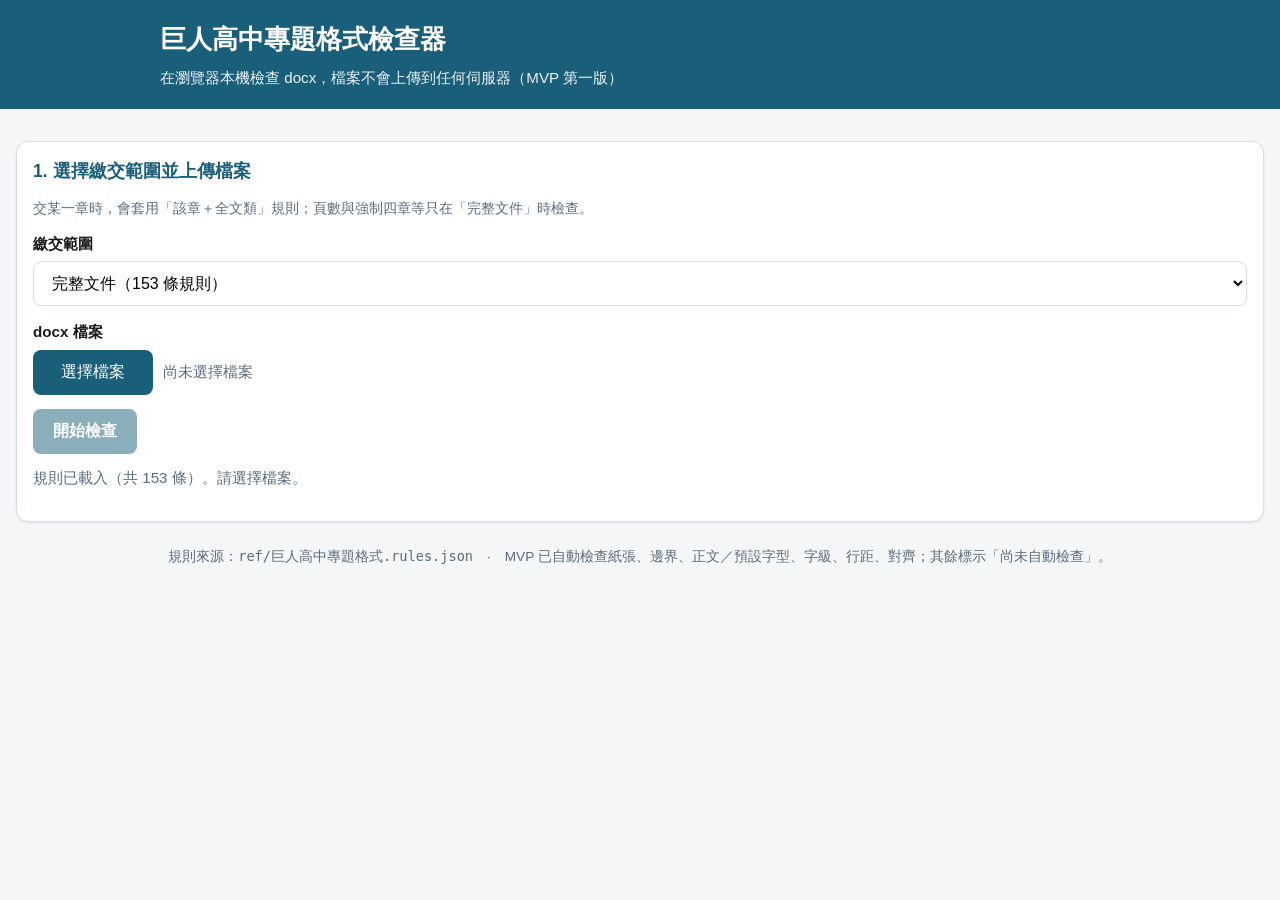
==== checker/index.html @ 4fd9e4e1 "新增格式檢查網頁第一版（checker/）" ====
<!DOCTYPE html>
<html lang="zh-Hant">
  <head>
    <meta charset="UTF-8" />
    <meta
      name="viewport"
      content="width=device-width, initial-scale=1, viewport-fit=cover"
    />
    <meta name="color-scheme" content="light" />
    <title>巨人高中專題格式檢查器</title>
    <link rel="stylesheet" href="styles.css" />
  </head>
  <body>
    <header class="app-header">
      <div class="inner">
        <h1>巨人高中專題格式檢查器</h1>
        <p>在瀏覽器本機檢查 docx，檔案不會上傳到任何伺服器（MVP 第一版）</p>
      </div>
    </header>

    <main class="wrap">
      <section class="card" aria-labelledby="setup-title">
        <h2 id="setup-title">1. 選擇繳交範圍並上傳檔案</h2>
        <p class="hint">
          交某一章時，會套用「該章＋全文類」規則；頁數與強制四章等只在「完整文件」時檢查。
        </p>

        <label class="field-label" for="profile">繳交範圍</label>
        <select id="profile" name="profile"></select>

        <div style="height: 14px"></div>

        <label class="field-label" for="file">docx 檔案</label>
        <div class="file-row">
          <button type="button" class="file-btn" id="pickFile">選擇檔案</button>
          <input
            type="file"
            id="file"
            accept=".docx,application/vnd.openxmlformats-officedocument.wordprocessingml.document"
          />
          <span class="file-name" id="fileName">尚未選擇檔案</span>
        </div>

        <div class="actions">
          <button type="button" class="btn-primary" id="runBtn" disabled>
            開始檢查
          </button>
          <button type="button" class="btn-ghost hidden" id="clearBtn">
            清除結果
          </button>
        </div>
        <p class="status-line" id="status" role="status"></p>
      </section>

      <section class="card hidden" id="summaryCard" aria-labelledby="sum-title">
        <h2 id="sum-title">2. 檢查摘要</h2>
        <div class="summary-grid" id="summaryGrid"></div>
        <p class="hint" id="summaryHint"></p>
      </section>

      <section class="card hidden" id="reportCard" aria-labelledby="rep-title">
        <h2 id="rep-title">3. 規則報告</h2>
        <div class="filters" id="filters" role="toolbar" aria-label="篩選結果">
          <button type="button" class="chip active" data-filter="all">全部</button>
          <button type="button" class="chip" data-filter="fail">不通過</button>
          <button type="button" class="chip" data-filter="pass">通過</button>
          <button type="button" class="chip" data-filter="not_checked">
            尚未檢查
          </button>
        </div>
        <ul class="report-list" id="reportList"></ul>
      </section>

      <p class="footer-note">
        規則來源：<code>ref/巨人高中專題格式.rules.json</code>　·　MVP
        已自動檢查紙張、邊界、正文／預設字型、字級、行距、對齊；其餘標示「尚未自動檢查」。
      </p>
    </main>

    <script src="vendor/jszip.min.js"></script>
    <script src="docx-parser.js"></script>
    <script src="rules-engine.js"></script>
    <script src="app.js"></script>
  </body>
</html>
---- checker/styles.css ----
/* TSSH 專題格式檢查器 — 響應式 */
:root {
  --bg: #f4f6f8;
  --card: #ffffff;
  --text: #1a1a1a;
  --muted: #5c6b7a;
  --border: #d8dee6;
  --primary: #1a5f7a;
  --primary-hover: #134b61;
  --pass: #1b7f4e;
  --pass-bg: #e8f7ef;
  --fail: #b42318;
  --fail-bg: #fef3f2;
  --pending: #8a6d1d;
  --pending-bg: #fff8e6;
  --radius: 12px;
  --shadow: 0 1px 3px rgba(0, 0, 0, 0.08);
  --max: 960px;
  --pad: 16px;
  --font: "Noto Sans TC", "Microsoft JhengHei", "PingFang TC", "Helvetica Neue",
    Arial, sans-serif;
}

*,
*::before,
*::after {
  box-sizing: border-box;
}

html {
  -webkit-text-size-adjust: 100%;
  scroll-behavior: smooth;
}

body {
  margin: 0;
  font-family: var(--font);
  background: var(--bg);
  color: var(--text);
  line-height: 1.55;
  min-height: 100vh;
}

img,
svg {
  max-width: 100%;
  height: auto;
}

.wrap {
  width: 100%;
  max-width: var(--max);
  margin: 0 auto;
  padding: var(--pad);
  padding-bottom: 48px;
}

header.app-header {
  background: var(--primary);
  color: #fff;
  padding: 20px var(--pad);
}

header.app-header .inner {
  max-width: var(--max);
  margin: 0 auto;
}

header h1 {
  margin: 0 0 6px;
  font-size: clamp(1.25rem, 4vw, 1.6rem);
  font-weight: 700;
}

header p {
  margin: 0;
  opacity: 0.92;
  font-size: 0.95rem;
}

.card {
  background: var(--card);
  border: 1px solid var(--border);
  border-radius: var(--radius);
  box-shadow: var(--shadow);
  padding: 16px;
  margin-top: 16px;
}

.card h2 {
  margin: 0 0 12px;
  font-size: 1.1rem;
  color: var(--primary);
}

.hint {
  color: var(--muted);
  font-size: 0.9rem;
  margin: 0 0 12px;
}

label.field-label {
  display: block;
  font-weight: 600;
  margin-bottom: 6px;
  font-size: 0.95rem;
}

select,
button,
.file-btn {
  font-family: inherit;
  font-size: 1rem;
}

select {
  width: 100%;
  max-width: 100%;
  padding: 12px 14px;
  border: 1px solid var(--border);
  border-radius: 8px;
  background: #fff;
  appearance: auto;
}

.file-row {
  display: flex;
  flex-wrap: wrap;
  gap: 10px;
  align-items: center;
}

.file-btn {
  display: inline-flex;
  align-items: center;
  justify-content: center;
  gap: 8px;
  padding: 12px 18px;
  background: var(--primary);
  color: #fff;
  border: none;
  border-radius: 8px;
  cursor: pointer;
  min-height: 44px; /* 手機好點 */
  min-width: 120px;
}

.file-btn:hover,
.file-btn:focus {
  background: var(--primary-hover);
}

.file-btn:disabled {
  opacity: 0.55;
  cursor: not-allowed;
}

input[type="file"] {
  position: absolute;
  width: 1px;
  height: 1px;
  padding: 0;
  margin: -1px;
  overflow: hidden;
  clip: rect(0, 0, 0, 0);
  border: 0;
}

.file-name {
  flex: 1 1 160px;
  min-width: 0;
  color: var(--muted);
  font-size: 0.92rem;
  word-break: break-all;
}

.actions {
  display: flex;
  flex-wrap: wrap;
  gap: 10px;
  margin-top: 14px;
}

.btn-primary {
  background: var(--primary);
  color: #fff;
  border: none;
  border-radius: 8px;
  padding: 12px 20px;
  cursor: pointer;
  min-height: 44px;
  font-weight: 600;
}

.btn-primary:hover {
  background: var(--primary-hover);
}

.btn-primary:disabled {
  opacity: 0.5;
  cursor: not-allowed;
}

.btn-ghost {
  background: #fff;
  color: var(--primary);
  border: 1px solid var(--border);
  border-radius: 8px;
  padding: 12px 16px;
  cursor: pointer;
  min-height: 44px;
}

.status-line {
  margin-top: 12px;
  font-size: 0.95rem;
  color: var(--muted);
}

.status-line.error {
  color: var(--fail);
}

/* 摘要 */
.summary-grid {
  display: grid;
  grid-template-columns: repeat(2, minmax(0, 1fr));
  gap: 10px;
}

@media (min-width: 600px) {
  .summary-grid {
    grid-template-columns: repeat(4, minmax(0, 1fr));
  }
}

.stat {
  background: var(--bg);
  border-radius: 8px;
  padding: 12px;
  text-align: center;
  min-width: 0;
}

.stat .n {
  display: block;
  font-size: 1.5rem;
  font-weight: 700;
  line-height: 1.2;
}

.stat .l {
  font-size: 0.85rem;
  color: var(--muted);
}

.stat.pass .n {
  color: var(--pass);
}
.stat.fail .n {
  color: var(--fail);
}
.stat.pending .n {
  color: var(--pending);
}

.filters {
  display: flex;
  flex-wrap: wrap;
  gap: 8px;
  margin: 12px 0;
}

.chip {
  border: 1px solid var(--border);
  background: #fff;
  border-radius: 999px;
  padding: 8px 14px;
  cursor: pointer;
  font-size: 0.9rem;
  min-height: 40px;
}

.chip.active {
  background: var(--primary);
  color: #fff;
  border-color: var(--primary);
}

/* 報告：卡片式，避免寬表格橫向捲動 */
.report-list {
  list-style: none;
  margin: 0;
  padding: 0;
  display: flex;
  flex-direction: column;
  gap: 10px;
}

.rule-card {
  border: 1px solid var(--border);
  border-radius: 10px;
  padding: 12px;
  background: #fff;
  min-width: 0;
  overflow-wrap: anywhere;
  word-break: break-word;
}

.rule-card.pass {
  border-left: 4px solid var(--pass);
  background: var(--pass-bg);
}
.rule-card.fail {
  border-left: 4px solid var(--fail);
  background: var(--fail-bg);
}
.rule-card.not_checked {
  border-left: 4px solid #c4a035;
  background: var(--pending-bg);
}

.rule-head {
  display: flex;
  flex-wrap: wrap;
  gap: 8px;
  align-items: baseline;
  margin-bottom: 6px;
}

.badge {
  display: inline-block;
  font-size: 0.8rem;
  font-weight: 700;
  padding: 2px 8px;
  border-radius: 999px;
  white-space: nowrap;
}

.badge.pass {
  background: var(--pass);
  color: #fff;
}
.badge.fail {
  background: var(--fail);
  color: #fff;
}
.badge.not_checked {
  background: var(--pending);
  color: #fff;
}

.rule-id {
  font-weight: 700;
  font-variant-numeric: tabular-nums;
}

.rule-cond {
  flex: 1 1 180px;
  min-width: 0;
  font-size: 0.95rem;
}

.rule-meta {
  font-size: 0.88rem;
  color: var(--muted);
  margin-top: 4px;
}

.rule-meta dt {
  font-weight: 600;
  color: var(--text);
  display: inline;
}
.rule-meta dd {
  display: inline;
  margin: 0 12px 0 4px;
}

.locs {
  margin: 8px 0 0;
  padding: 0;
  list-style: none;
  font-size: 0.88rem;
}

.locs li {
  background: rgba(255, 255, 255, 0.7);
  border-radius: 6px;
  padding: 8px;
  margin-top: 6px;
  border: 1px solid var(--border);
}

.locs .preview {
  font-weight: 600;
}

.footer-note {
  margin-top: 24px;
  font-size: 0.85rem;
  color: var(--muted);
  text-align: center;
}

.hidden {
  display: none !important;
}

/* 手機：再加大觸控與間距 */
@media (max-width: 480px) {
  :root {
    --pad: 12px;
  }
  .card {
    padding: 14px;
  }
  .file-btn,
  .btn-primary,
  .btn-ghost {
    width: 100%;
  }
  .file-row {
    flex-direction: column;
    align-items: stretch;
  }
}

/* 避免整頁出現橫向捲動 */
body,
.wrap,
.card,
.rule-card {
  overflow-x: hidden;
  max-width: 100%;
}
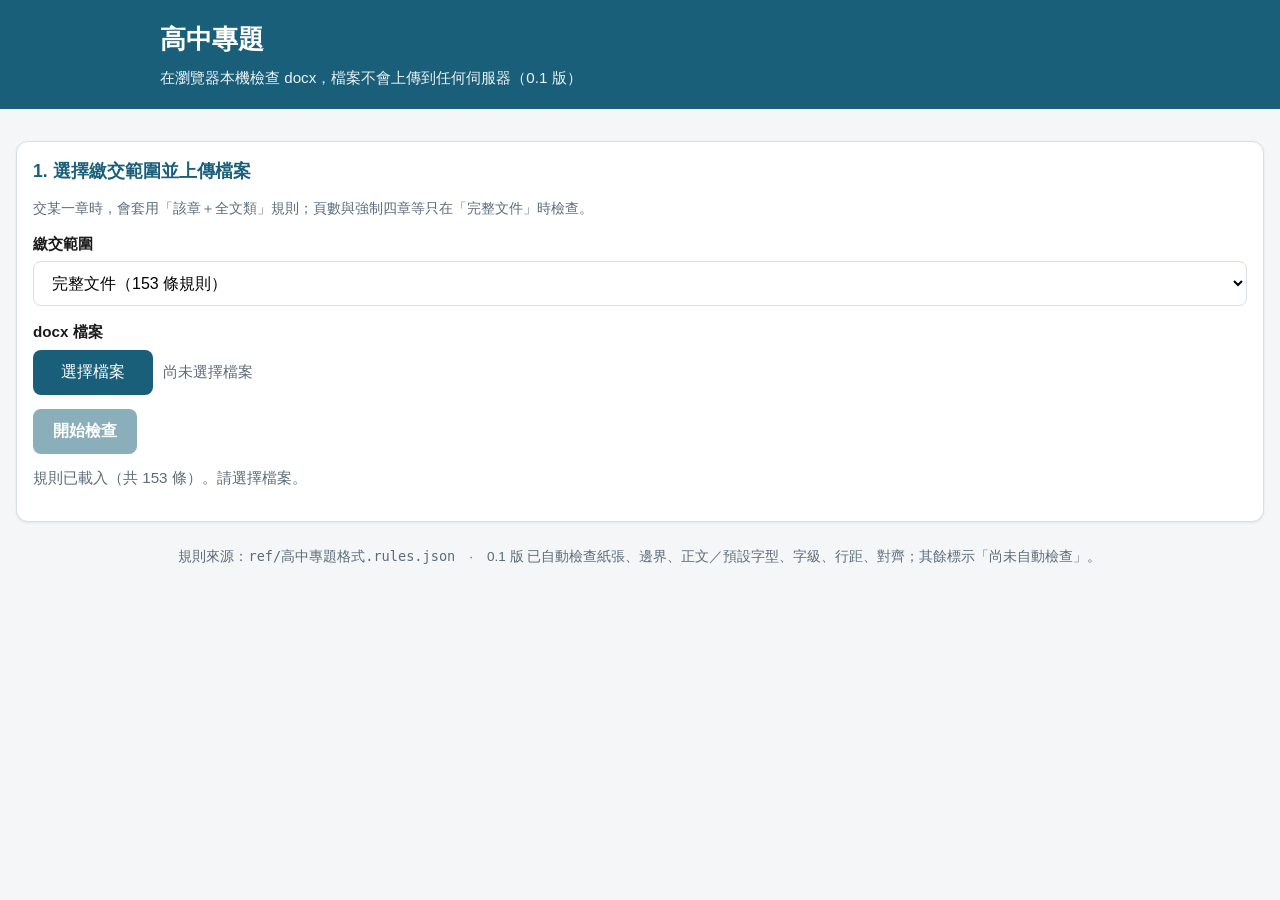
==== commit aa09e9d4: "將網站訂為 0.1 版，標題改為高中專題並移除巨人高中字眼" ====
--- a/checker/index.html
+++ b/checker/index.html
@@ -7,14 +7,16 @@
       content="width=device-width, initial-scale=1, viewport-fit=cover"
     />
     <meta name="color-scheme" content="light" />
-    <title>巨人高中專題格式檢查器</title>
+    <title>高中專題</title>
     <link rel="stylesheet" href="styles.css" />
   </head>
   <body>
     <header class="app-header">
       <div class="inner">
-        <h1>巨人高中專題格式檢查器</h1>
-        <p>在瀏覽器本機檢查 docx，檔案不會上傳到任何伺服器（MVP 第一版）</p>
+        <h1>高中專題</h1>
+        <p>
+          在瀏覽器本機檢查 docx，檔案不會上傳到任何伺服器（<span data-app-version>0.1 版</span>）
+        </p>
       </div>
     </header>
 
@@ -72,7 +74,7 @@
       </section>
 
       <p class="footer-note">
-        規則來源：<code>ref/巨人高中專題格式.rules.json</code>　·　MVP
+        規則來源：<code>ref/高中專題格式.rules.json</code>　·　<span data-app-version>0.1 版</span>
         已自動檢查紙張、邊界、正文／預設字型、字級、行距、對齊；其餘標示「尚未自動檢查」。
       </p>
     </main>
--- a/checker/styles.css
+++ b/checker/styles.css
@@ -1,4 +1,4 @@
-/* TSSH 專題格式檢查器 — 響應式 */
+/* 高中專題 — 響應式 */
 :root {
   --bg: #f4f6f8;
   --card: #ffffff;
